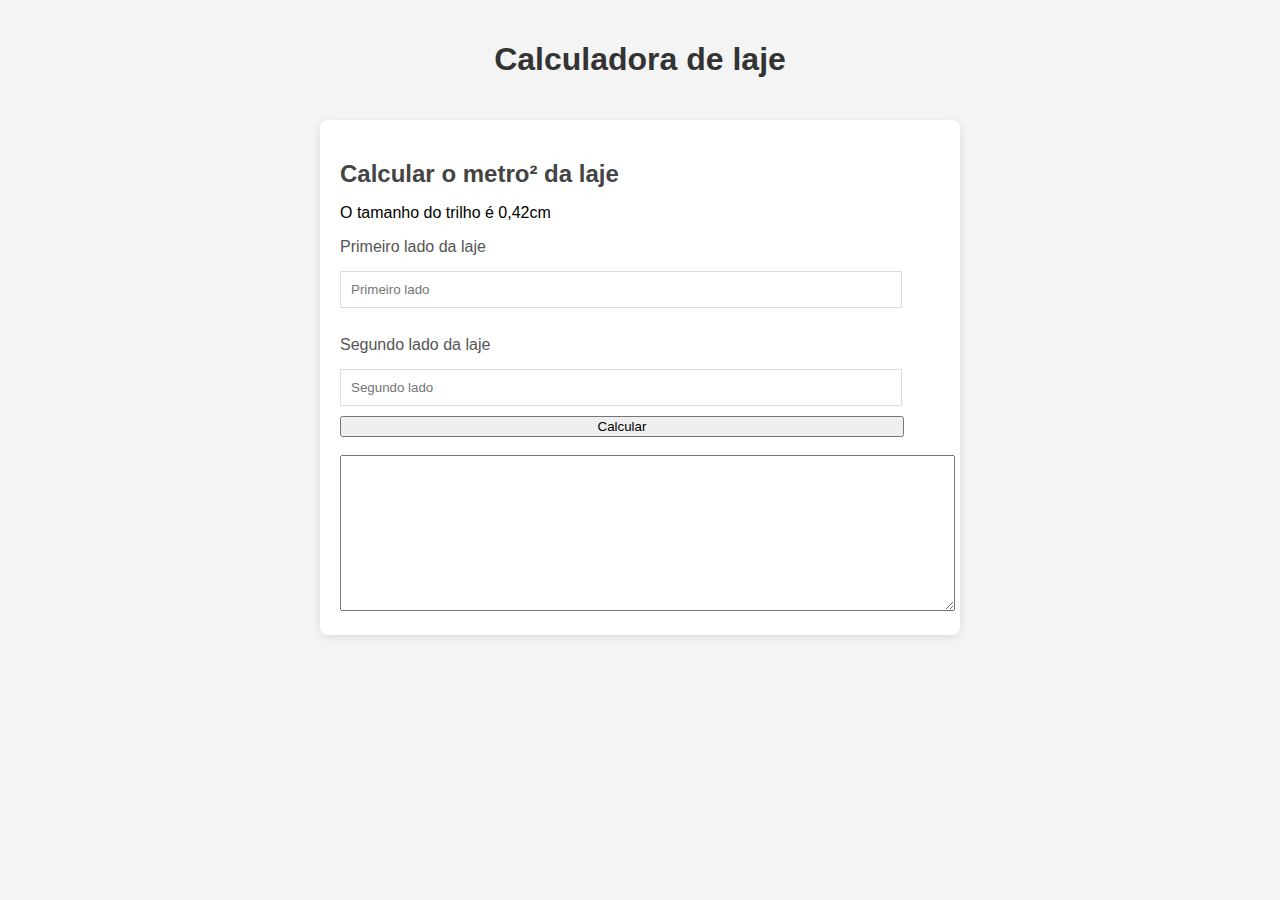
==== index.html @ c7bebcc7 "Versão 1.0" ====
<!DOCTYPE html>
<html lang="pt-br">

<head>
    <meta charset="UTF-8">
    <meta name="viewport" content="width=device-width, initial-scale=1.0">
    <title>Calculadora de laje</title>
    <link rel="stylesheet" href="style.css">
</head>

<body>
    <h1>Calculadora de laje</h1>
    <section>
        <h2>Calcular o metro² da laje</h2>
        <p>O tamanho do trilho é 0,42cm</p>
        <label for="primeiroLado">Primeiro lado da laje</label>
        <input type="number" id="primeiroLado" placeholder="Primeiro lado">

        <br><br>

        <label for="segundoLado">Segundo lado da laje</label>
        <input type="number" id="segundoLado" placeholder="Segundo lado">
        <button onclick="calcular()">Calcular</button>
        <br><br>

        <div>
            <textarea id="resultado" rows="10" cols="74"></textarea>
        </div>

    </section>

    

    <script src="quadrado.js"></script>
</body>

</html>
---- style.css ----
body {
    font-family: Arial, sans-serif;
    margin: 0;
    padding: 0;
    background-color: #f4f4f4;
}

h1 {
    text-align: center;
    color: #333;
    padding: 20px 0;
}

section {
    max-width: 600px;
    margin: 0 auto;
    background-color: #fff;
    padding: 20px;
    border-radius: 8px;
    box-shadow: 0 2px 8px rgba(0, 0, 0, 0.1);
}

h2 {
    color: #444;
    margin-bottom: 10px;
}

label {
    font-size: 16px;
    margin-bottom: 5px;
    display: block;
    color: #555;
}

input[type="number"] {
    width: 90%;
    padding: 10px;
    margin: 10px 0;
    border: 1px solid #ddd;
}

button{
    width: 94%;
    
}
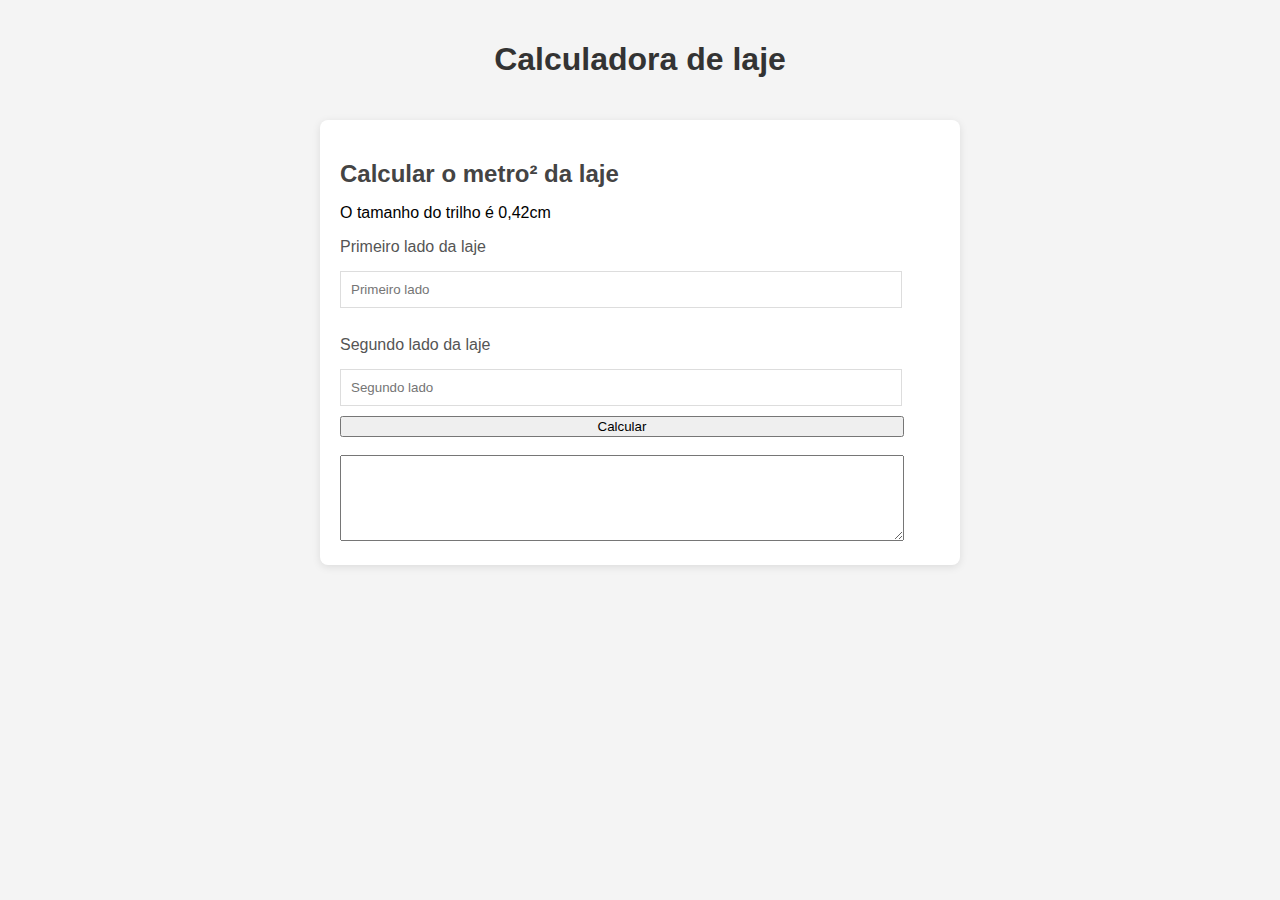
==== commit b6215607: "primeiro update" ====
--- a/index.html
+++ b/index.html
@@ -24,7 +24,7 @@
         <br><br>
 
         <div>
-            <textarea id="resultado" rows="10" cols="74"></textarea>
+            <textarea id="resultado"></textarea>
         </div>
 
     </section>
--- a/style.css
+++ b/style.css
@@ -42,4 +42,10 @@
 button{
     width: 94%;
     
-}+}
+
+textarea {
+    width: 93%;
+    height: 6em; 
+    resize: both;  
+}
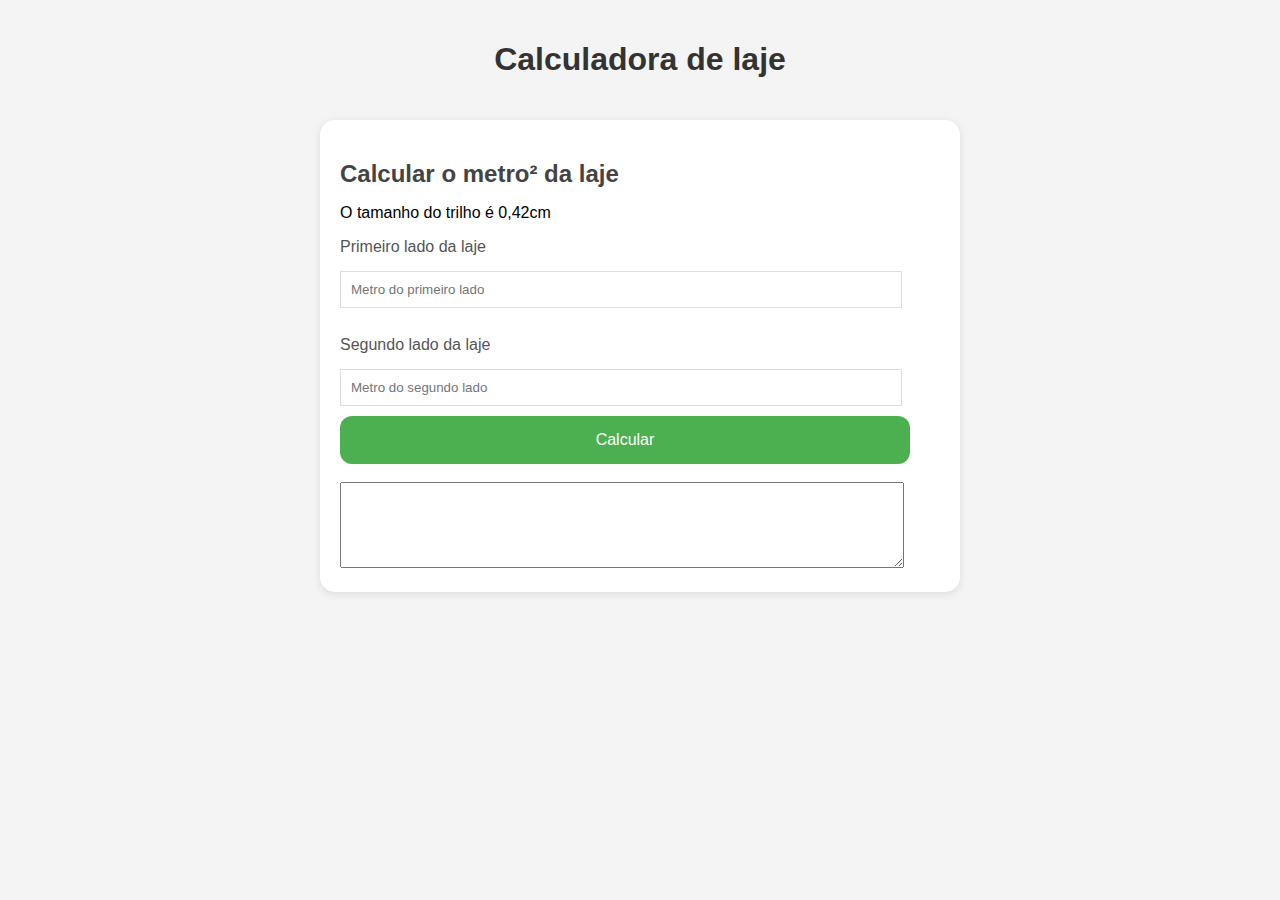
==== commit 3309200d: "arrumei o css" ====
--- a/index.html
+++ b/index.html
@@ -14,12 +14,12 @@
         <h2>Calcular o metro² da laje</h2>
         <p>O tamanho do trilho é 0,42cm</p>
         <label for="primeiroLado">Primeiro lado da laje</label>
-        <input type="number" id="primeiroLado" placeholder="Primeiro lado">
+        <input type="number" id="primeiroLado" placeholder="Metro do primeiro lado">
 
         <br><br>
 
         <label for="segundoLado">Segundo lado da laje</label>
-        <input type="number" id="segundoLado" placeholder="Segundo lado">
+        <input type="number" id="segundoLado" placeholder="Metro do segundo lado">
         <button onclick="calcular()">Calcular</button>
         <br><br>
 
--- a/style.css
+++ b/style.css
@@ -1,7 +1,7 @@
 body {
     font-family: Arial, sans-serif;
-    margin: 0;
-    padding: 0;
+    margin: 50;
+    padding: 50;
     background-color: #f4f4f4;
 }
 
@@ -13,10 +13,10 @@
 
 section {
     max-width: 600px;
-    margin: 0 auto;
+    margin: 20px auto; /* Substitua 6 por um valor válido */
     background-color: #fff;
     padding: 20px;
-    border-radius: 8px;
+    border-radius: 15px;
     box-shadow: 0 2px 8px rgba(0, 0, 0, 0.1);
 }
 
@@ -38,14 +38,25 @@
     margin: 10px 0;
     border: 1px solid #ddd;
 }
-
-button{
-    width: 94%;
     
-}
 
 textarea {
     width: 93%;
-    height: 6em; 
-    resize: both;  
+    height: 6em;  
 }
+
+button {
+    background-color: #4CAF50;
+    width: 95%;
+    border: none;
+    color: white;
+    padding: 15px 32px;
+    text-align: center;
+    text-decoration: none;
+    display: inline-block;
+    font-size: 16px;
+    cursor: pointer;
+    border-radius: 12px;
+    transition: all 0.3s ease;
+}
+
